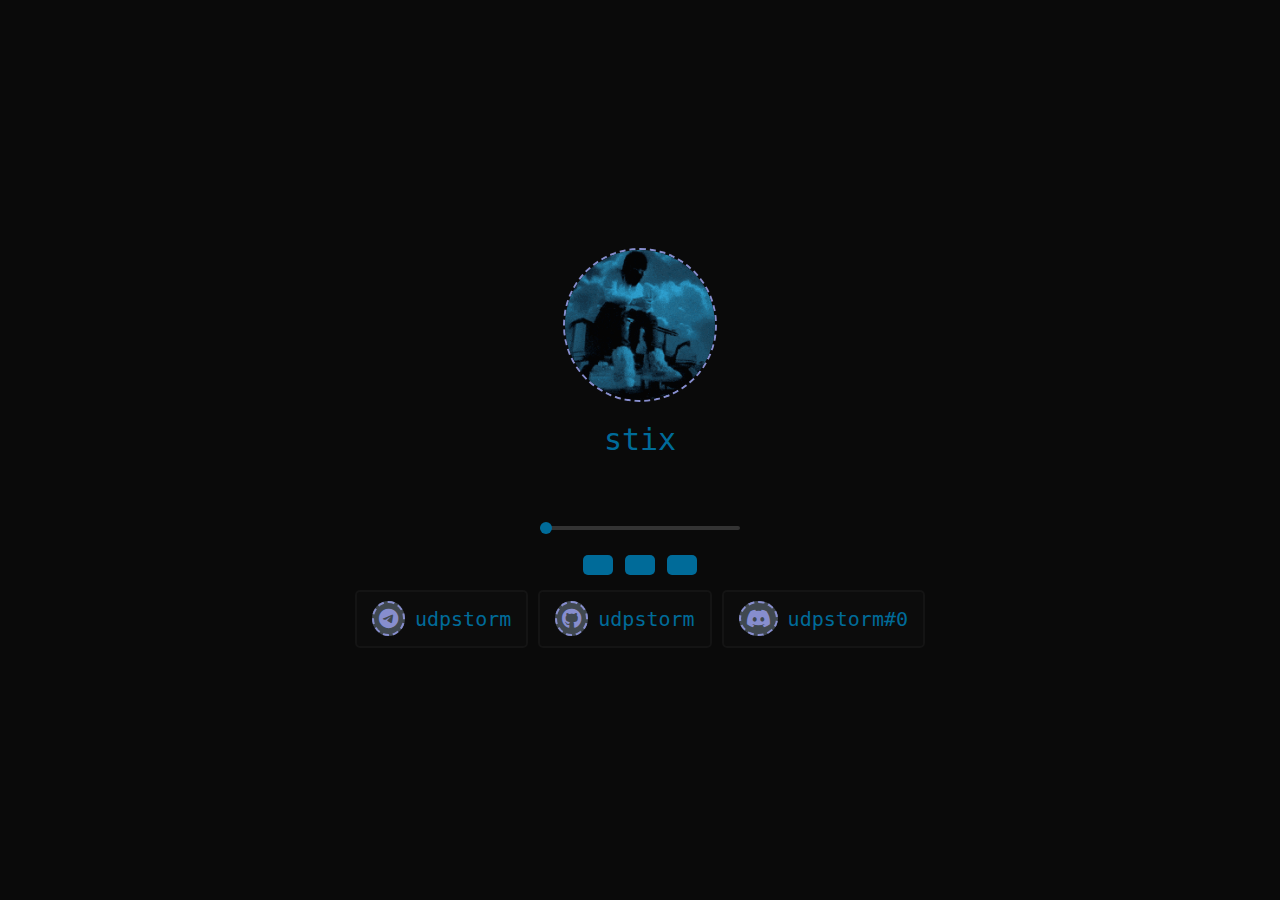
==== index.html @ 663b4402 "edited friends" ====
<!DOCTYPE html>
<html lang="en">
<head>
    <meta charset="UTF-8">
    <meta name="viewport" content="width=device-width, initial-scale=1.0">
    
    <meta property="og:title" content="@udpstorm">
    <meta property="og:description" content="Just a simple social display site lol">
    <meta property="og:image" id="embed-icon" content="https://udpstorm.wtf/assets/img/pfp.gif">
    <meta name="theme-color" content="#878ece">

    <link rel="stylesheet" href="assets/css/style.css">
    <link rel="shortcut icon" id="short-icon" href="assets/img/pfp.gif" type="image/x-icon">
    
    <script src="https://kit.fontawesome.com/b756c00e57.js" crossorigin="anonymous"></script>

    <title>​</title>
</head>
<body>
    <main>
        <img id="dc-pfp" src="assets/img/pfp.gif">
        <span id="who">stix</span>
        <span id="footer"></span>
        <!-- Music Player -->
        <div class="music-player">
            <!-- Music slider -->
            <input type="range" id="seek-bar" value="0" min="0" max="100" step="1">
    
            <!-- Control buttons -->
            <div class="controls">
                <button id="prev"><i class="icon fa-solid fa-backward"></i></button>
                <button id="play-pause"><i class="icon fa-solid fa-play"></i></button>
                <button id="next"><i class="icon fa-solid fa-forward"></i></button>
            </div>
        </div>
        <!-- Social Links -->
        <div class="flexbox">
            <a href="https://t.me/udpstorm" target="_blank"><button><i class="icon fa-brands telegram"></i>udpstorm</button></a>
            <a href="https://github.com/udpstorm" target="_blank"><button><i class="icon fa-brands github"></i>udpstorm</button></a>
            <a href="https://discord.com/users/1158429903629336646" target="_blank"><button><i class="icon fa-brands discord"></i>udpstorm#0</button></a>
        </div>
    </main>

    <div id="overlay"></div>
    <div id="popup">
        <h2>ʚ ♡ ɞ</h2>
        <ul>
            <li><img src="" id="vivi" alt="1123984474162597960"><span class="friend-name">vivi</span></li>
            <li><img src="" id="pj" alt="885963371134992385"><span class="friend-name">pj</span></li>
            <li><img src="" id="custom" alt="869687741955309578"><span class="friend-name">custom</span></li>
            <li><img src="" id="ria" alt="1155516642063814737"><span class="friend-name">ria</span></li>
            <li><img src="" id="inky" alt="1064184917086449765"><span class="friend-name">inky</span></li>
            <li><img src="" id="vinxy" alt="596716265263857665"><span class="friend-name">vinxy</span></li>
        </ul>
        <button onclick="closePopup()">close</button>
    </div>

    <audio id="audio" src=""></audio>
    
    <script src="assets/js/inspect.js"></script>
    <script src="assets/js/title.js"></script>
    <script src="assets/js/player.js"></script>
    <script src="assets/js/popup.js"></script>
    <script src="assets/js/popupAvatars.js"></script>
</body>
</html>
---- assets/css/style.css ----
@import url(fonts/icons.css);
@import url(variables.css);
@-webkit-keyframes fadeIn {
    0% {
        opacity: 0
    }
    to {
        opacity: 1
    }
}

@keyframes fadeIn {
    0% {
        opacity: 0
    }
    to {
        opacity: 1
    }
}

* {
    margin: 0;
}

html {
    scroll-behavior: smooth;
}

body {
    background-color: var(--bg-color);
    -webkit-animation-name: fadeIn;
    animation-name: fadeIn;
    animation-duration: 1s;
    font-family: monospace;
}

main {
    display: flex;
    justify-content: center;
    align-items: center;
    flex-direction: column;
    min-height: 100svh;
    padding: 0 1em;
}

img {
    cursor: pointer;
    object-fit: cover;
    border-radius: 50%;
    margin-bottom: 20px;
    border: var(--img-border);
    max-width: 150px;
}

#who {
    color: var(--text-color);
    font-size: clamp(25px, 8vw, 30px);
    margin-bottom: 10px;
}

#footer {
    color: var(--text-color-light);
    font-size: clamp(12px, 8vw, 20px);
    margin-bottom: 10px;
    text-align: center;
    padding: 10px;
    position: relative;
    display: inline-block;
    opacity: 0;
    transition: opacity 0.5s ease-in-out;
    will-change: opacity;
}

.slide-in-right {
    animation: slideInRight 0.5s forwards;
}

.slide-in-left {
    animation: slideInLeft 0.5s forwards;
}

button {
    background-color: var(--btn-bg);
    border: var(--btn-border);
    border-radius: 5px;
    padding: 15px;
    font-size: clamp(18px, 2vw, 20px);
    color: var(--btn-color);
    cursor: pointer;
    font-family: monospace;
    margin: 5px;
    transition: all 0.2s ease-in-out;
    display: inline;
}

a {
    text-decoration: none;
    color: var(--ahref-color);
    font-family: monospace;
}

.flexbox {
    display: flex;
    flex-direction: row;
}

.flexbox .icon {
    padding: 5px;
    font-style: normal;
    border: 2px dashed;
    color: var(--icon-color);
    cursor: pointer;
    transition: all 0.2s ease-in-out;
    border-radius: 50%;
    background-color: var(--icon-bg);
    margin-right: 10px;
}

button:hover {
    background-color: var(--btn-hover-bg);
    border-radius: 5px;
    padding: 20px;
    font-size: clamp(20px, 2vw, 25px);
}

.music-player {
    display: flex;
    flex-direction: column;
    align-items: center;
    justify-content: center;
    margin-top: 5px;
}

.music-player button {
    background-color: #006b99;
    border: none;
    color: white;
    padding: 10px 15px;
    margin: 10px 2px;
    border-radius: 5px;
    cursor: pointer;
    font-size: 16px;
}

.music-player button:focus {
    outline: none;
}

.music-player i {
    font-size: 18px;
}

#seek-bar {
    width: 200px;
    margin-top: 0px;
    margin-bottom: 15px;
    appearance: none;
    background: #333;
    height: 4px;
    border-radius: 5px;
    outline: none;
}

#seek-bar::-webkit-slider-thumb {
    appearance: none;
    width: 12px;
    height: 12px;
    background: #006b99;
    border-radius: 50%;
    cursor: pointer;
    transition: background 0.3s ease-in-out;
}

#seek-bar::-webkit-slider-thumb:hover {
    background: #2500cc;
}

#seek-bar::-moz-range-thumb {
    width: 12px;
    height: 12px;
    background: #006b99;
    border-radius: 50%;
    cursor: pointer;
    transition: background 0.3s ease-in-out;
}

#seek-bar::-moz-range-thumb:hover {
    background: #8100cc;
}

/* Pop-up Styles */
#popup {
    display: none; /* Hidden by default */
    position: fixed;
    top: 50%;
    left: 50%;
    transform: translate(-50%, -50%);
    background-color: var(--bg-color);
    padding: 20px;
    box-shadow: 0 4px 8px rgba(0, 0, 0, 0.2);
    border-radius: 10px;
    z-index: 1000;
    width: 300px;
    height: 300px; /* Fixed height for the 3x3 grid */
    opacity: 0; /* Initially hidden */
    transition: opacity 0.3s ease-in-out, transform 0.3s ease-in-out;
}

#popup.show {
    display: block; /* Ensure the popup becomes visible */
    opacity: 1;
}

#popup h2 {
    margin-top: 0;
    color: var(--text-color);
    font-size: 20px;
    font-family: monospace;
    text-align: center;
}

#popup ul {
    display: grid;
    grid-template-columns: repeat(3, 1fr); /* Create 3 columns */
    grid-gap: 10px; /* Space between blocks */
    list-style: none;
    padding: 0;
    margin: 20px 0 0 0; /* Add some spacing from the title */
}

#popup ul li {
    display: flex;
    justify-content: center;
    align-items: center;
    height: 80px; /* Make the blocks square */
    background-color: var(--btn-bg);
    color: var(--text-color);
    font-family: monospace;
    font-size: 18px;
    border-radius: 8px;
    text-align: center;
    transition: background-color 0.3s ease;
    overflow: hidden; /* Ensure images don't overflow out of the blocks */
    position: relative; /* Make it possible to layer the text and image */
}

#popup ul li img {
    position: absolute;
    top: 0;
    left: 0;
    width: 100%; /* Fit the images to the block's size */
    height: 100%;
    object-fit: cover; /* Ensure the images maintain aspect ratio */
    border-radius: 8px;
    filter: opacity(60%);
    z-index: 0; /* Send the image behind the text */
}

#popup ul li .friend-name {
    position: relative;
    z-index: 1; /* Ensure the text is on top of the image */
    color: white; /* Text color */
    font-weight: bold;
    text-shadow: 0px 2px 10px rgba(0, 0, 0, 0.5); /* Make the text readable over the image */
}

#popup ul li:hover {
    background-color: var(--btn-hover-bg); /* Change background on hover */
}

/* Close Button */
#popup button {
    background-color: var(--btn-bg);
    border: var(--btn-border);
    padding: 10px;
    color: var(--btn-color);
    font-size: 18px;
    cursor: pointer;
    border-radius: 5px;
    transition: all 0.2s ease-in-out;
    margin-top: 20px;
    width: 100%;
    text-align: center;
    font-family: monospace;
}

#popup button:hover {
    background-color: var(--btn-hover-bg);
    padding: 12px;
}

/* Background Overlay */
#overlay {
    display: none; /* Hidden by default */
    position: fixed;
    top: 0;
    left: 0;
    width: 100%;
    height: 100%;
    background: rgba(0, 0, 0, 0.7); /* Ensure the background is properly dimmed */
    z-index: 999;
}

#overlay.show {
    display: block; /* Show overlay when active */
}

::selection {
    background-color: var(--selection)
}

::-webkit-scrollbar {
    -webkit-appearance: none;
    width: 4px;
    height: 4px
}

::-webkit-scrollbar-button {
    display: none
}

::-webkit-scrollbar-thumb {
    background-color: var(--scroll-bar)
}

@keyframes slideInRight {
    0% {
        transform: translateX(100%);
        opacity: 0;
    }
    100% {
        transform: translateX(0);
        opacity: 1;
    }
}

@keyframes slideInLeft {
    0% {
        transform: translateX(-100%);
        opacity: 0;
    }
    100% {
        transform: translateX(0);
        opacity: 1;
    }
}

@media (max-width: 870px) {
    .flexbox {
        flex-direction: column;
    }
    .flexbox button {
        width: 100%;
    }

    .music-player {
        gap: 5px;
    }
    .music-player button {
        padding: 8px 12px;
    }
    .music-player i {
        font-size: 18px;
    }
}
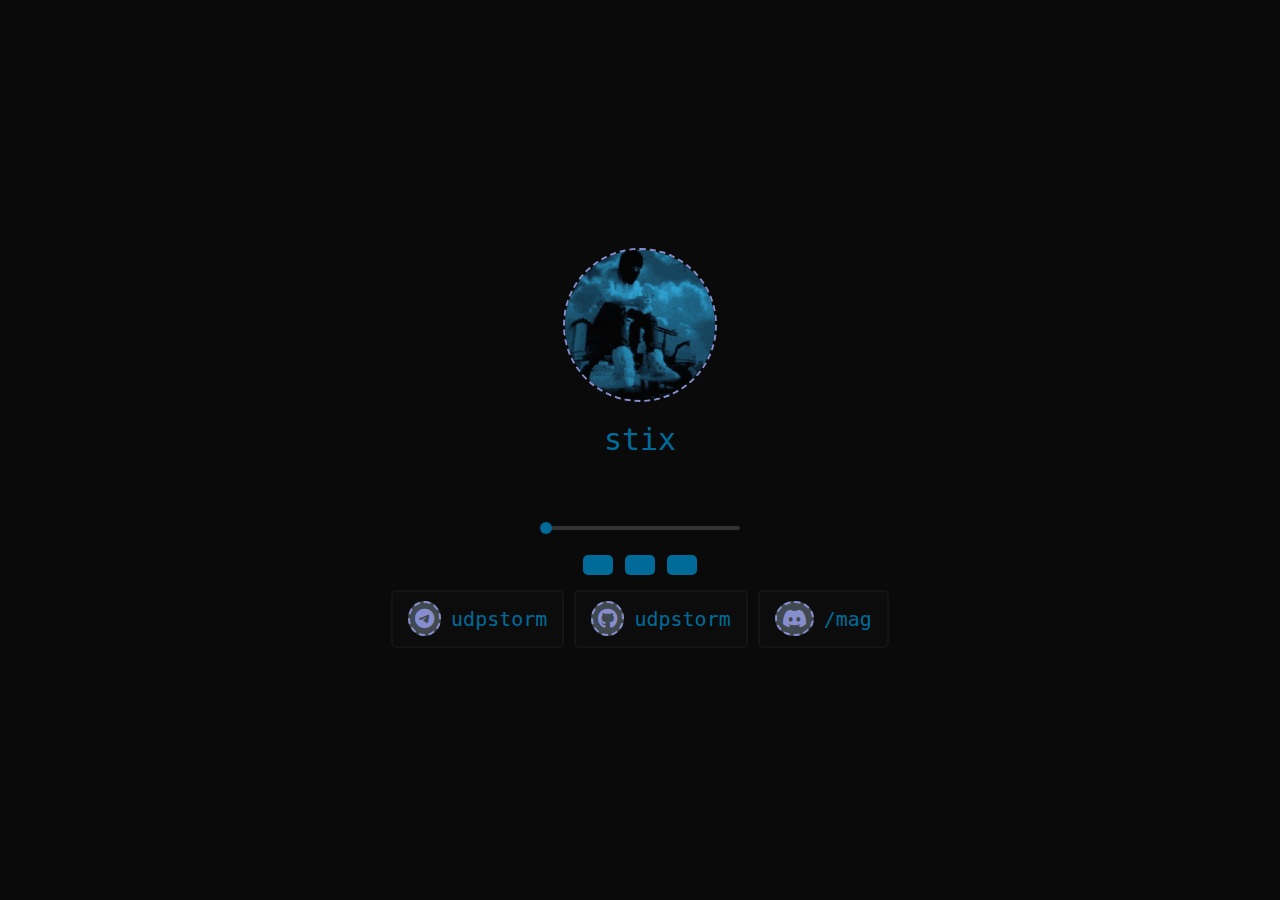
==== commit 91501029: "/mag promo" ====
--- a/index.html
+++ b/index.html
@@ -37,7 +37,7 @@
         <div class="flexbox">
             <a href="https://t.me/udpstorm" target="_blank"><button><i class="icon fa-brands telegram"></i>udpstorm</button></a>
             <a href="https://github.com/udpstorm" target="_blank"><button><i class="icon fa-brands github"></i>udpstorm</button></a>
-            <a href="https://discord.com/users/1158429903629336646" target="_blank"><button><i class="icon fa-brands discord"></i>udpstorm#0</button></a>
+            <a href="https://discord.gg/mag" target="_blank"><button><i class="icon fa-brands discord"></i>/mag</button></a>
         </div>
     </main>
 
@@ -45,7 +45,7 @@
     <div id="popup">
         <h2>ʚ ♡ ɞ</h2>
         <ul>
-            <li><img src="" id="vivi" alt="1123984474162597960"><span class="friend-name">vivi</span></li>
+            <li><img src="" id="vivi" alt="1123984474162597960"><span style="color: pink;" class="friend-name">vivi <3</span></li>
             <li><img src="" id="pj" alt="885963371134992385"><span class="friend-name">pj</span></li>
             <li><img src="" id="custom" alt="869687741955309578"><span class="friend-name">custom</span></li>
             <li><img src="" id="ria" alt="1155516642063814737"><span class="friend-name">ria</span></li>
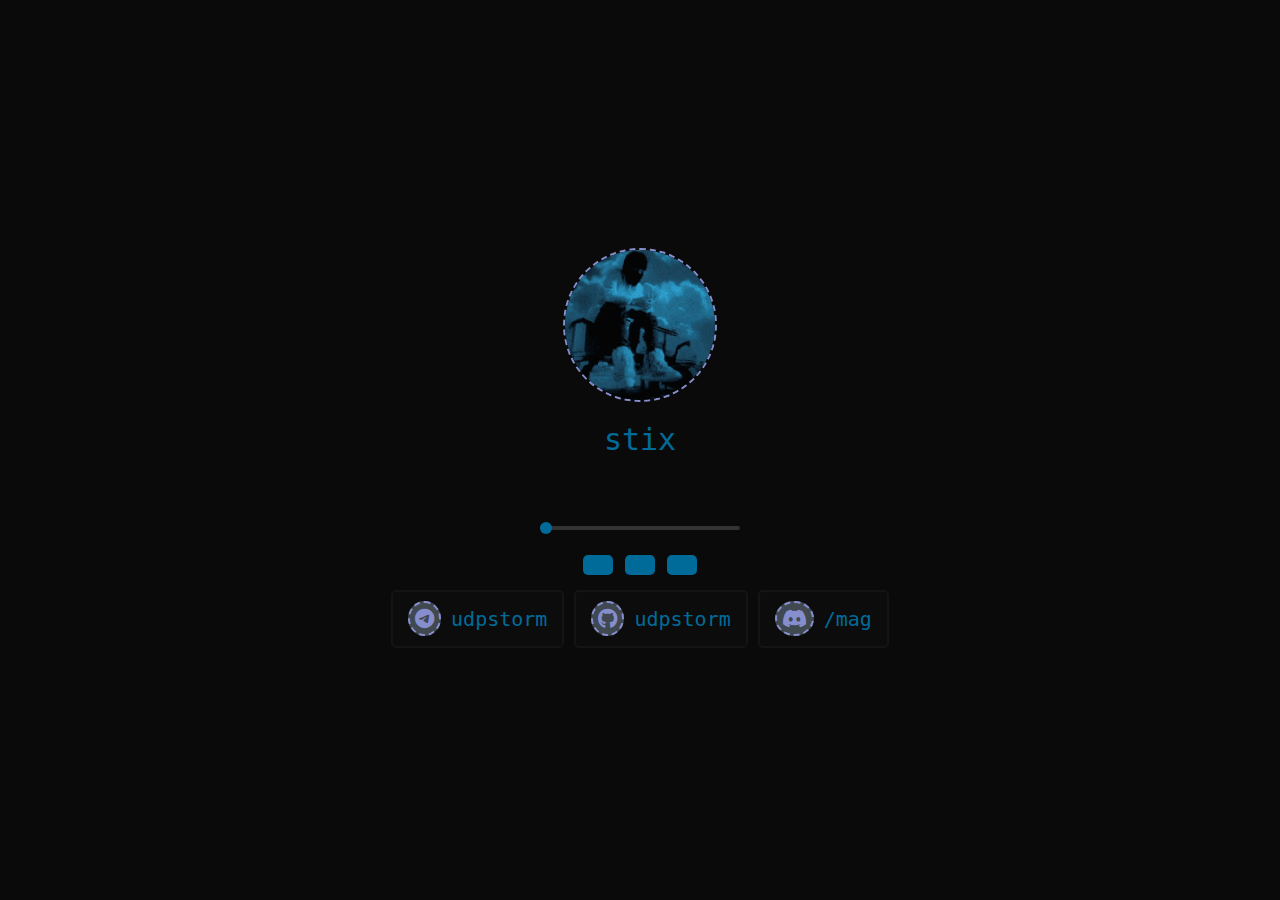
==== commit 872b8fa4: "edited names" ====
--- a/index.html
+++ b/index.html
@@ -45,7 +45,7 @@
     <div id="popup">
         <h2>ʚ ♡ ɞ</h2>
         <ul>
-            <li><img src="" id="vivi" alt="1123984474162597960"><span style="color: pink;" class="friend-name">vivi <3</span></li>
+            <li><img src="" id="nia" alt="1100142989369671792"><span style="color: pink;" class="friend-name">nia <3</span></li>
             <li><img src="" id="pj" alt="885963371134992385"><span class="friend-name">pj</span></li>
             <li><img src="" id="custom" alt="869687741955309578"><span class="friend-name">custom</span></li>
             <li><img src="" id="ria" alt="1155516642063814737"><span class="friend-name">ria</span></li>
--- a/assets/css/style.css
+++ b/assets/css/style.css
@@ -32,6 +32,11 @@
     animation-name: fadeIn;
     animation-duration: 1s;
     font-family: monospace;
+    user-select: none;
+    -webkit-user-select: none;
+    -moz-user-select: none;
+    -ms-user-select: none;
+    -o-user-select: none;
 }
 
 main {
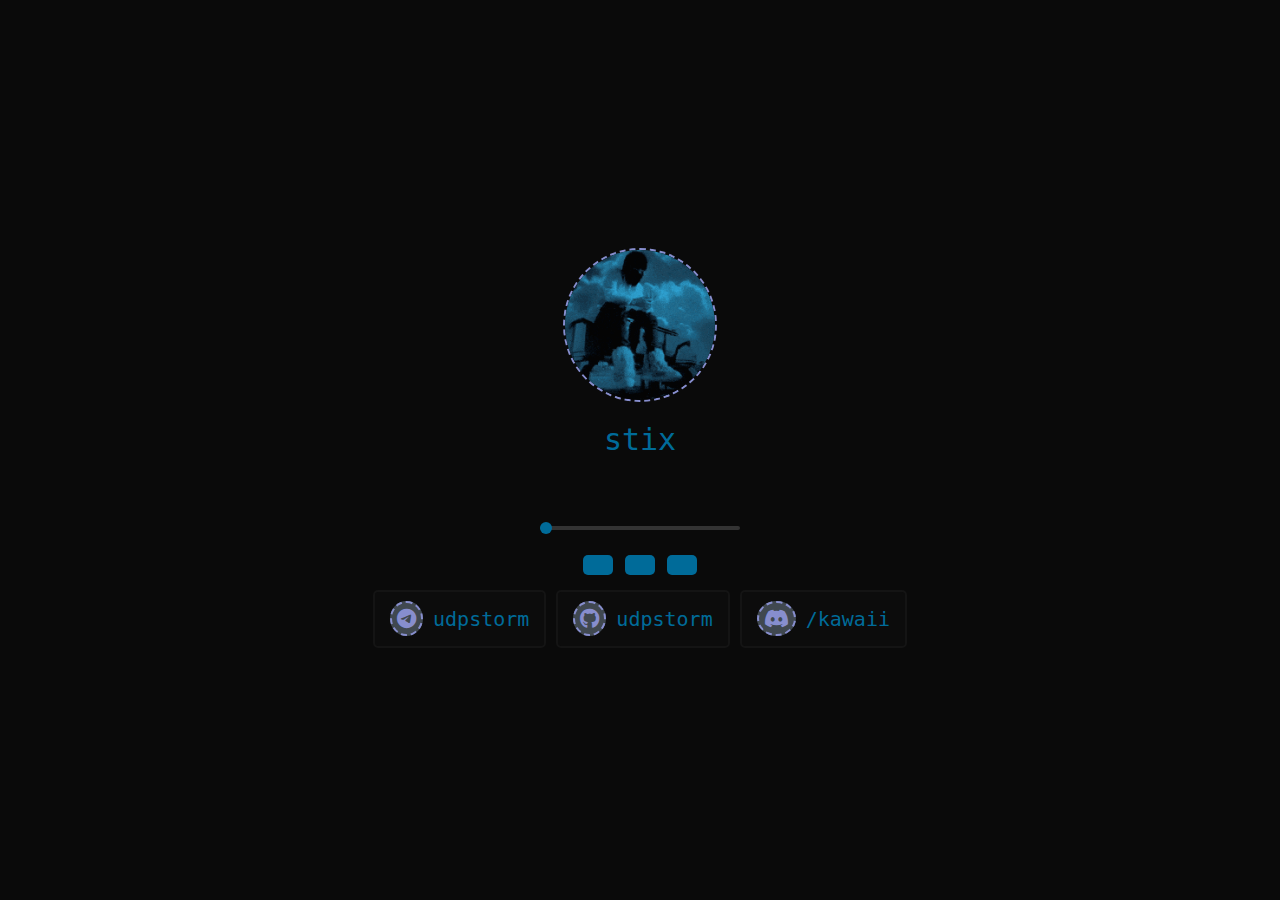
==== commit 20df255b: "edited dc server link" ====
--- a/index.html
+++ b/index.html
@@ -37,7 +37,7 @@
         <div class="flexbox">
             <a href="https://t.me/udpstorm" target="_blank"><button><i class="icon fa-brands telegram"></i>udpstorm</button></a>
             <a href="https://github.com/udpstorm" target="_blank"><button><i class="icon fa-brands github"></i>udpstorm</button></a>
-            <a href="https://discord.gg/mag" target="_blank"><button><i class="icon fa-brands discord"></i>/mag</button></a>
+            <a href="https://discord.gg/nGpFwBp62T" target="_blank"><button><i class="icon fa-brands discord"></i>/kawaii</button></a>
         </div>
     </main>
 
@@ -45,7 +45,7 @@
     <div id="popup">
         <h2>ʚ ♡ ɞ</h2>
         <ul>
-            <li><img src="" id="nia" alt="1100142989369671792"><span style="color: pink;" class="friend-name">nia <3</span></li>
+            <li><img src="" id="gaby" alt="1279469477305520128"><span style="color: pink;" class="friend-name">gaby <3</span></li>
             <li><img src="" id="pj" alt="885963371134992385"><span class="friend-name">pj</span></li>
             <li><img src="" id="custom" alt="869687741955309578"><span class="friend-name">custom</span></li>
             <li><img src="" id="ria" alt="1155516642063814737"><span class="friend-name">ria</span></li>
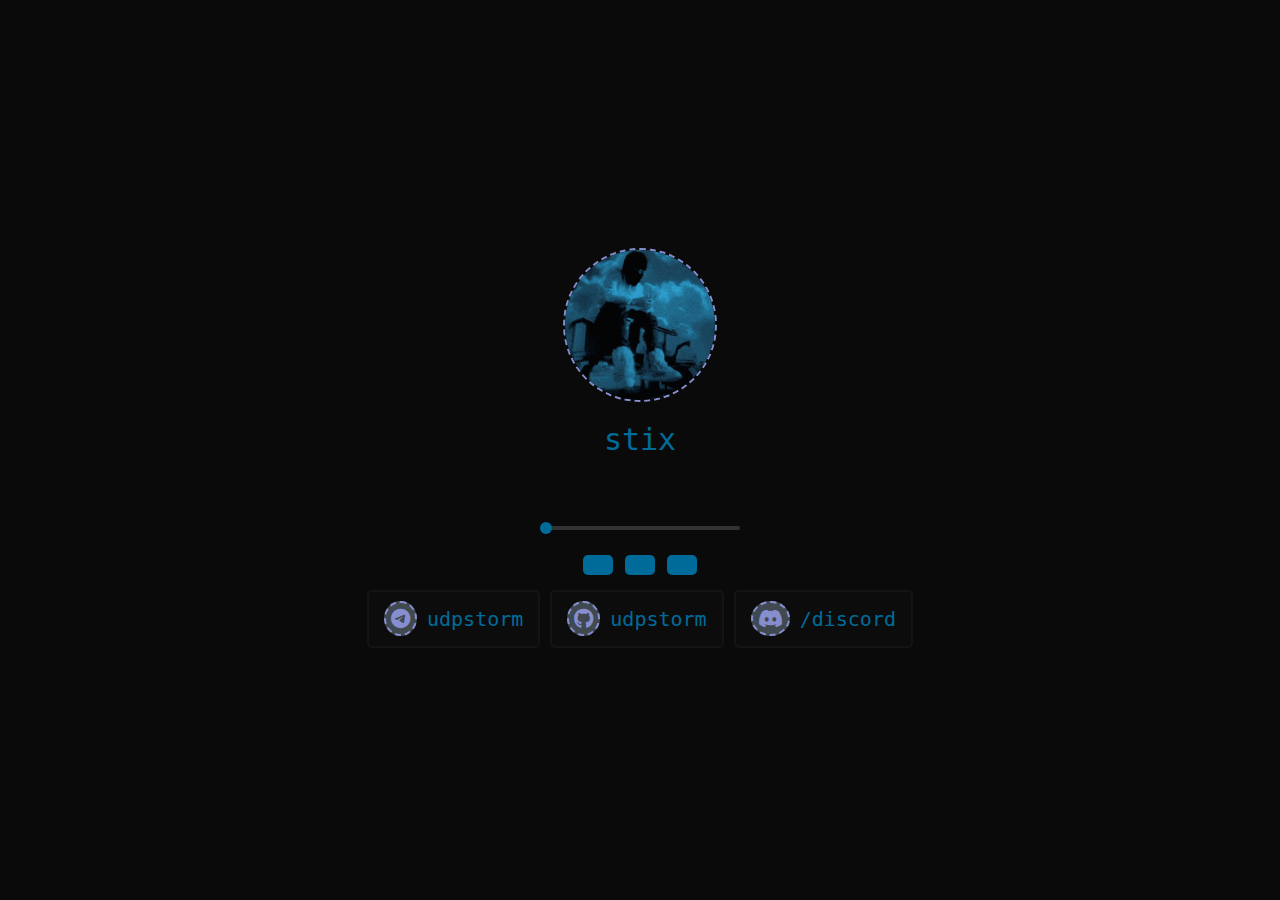
==== commit 8ddbbca4: "." ====
--- a/index.html
+++ b/index.html
@@ -37,7 +37,7 @@
         <div class="flexbox">
             <a href="https://t.me/udpstorm" target="_blank"><button><i class="icon fa-brands telegram"></i>udpstorm</button></a>
             <a href="https://github.com/udpstorm" target="_blank"><button><i class="icon fa-brands github"></i>udpstorm</button></a>
-            <a href="https://discord.gg/nGpFwBp62T" target="_blank"><button><i class="icon fa-brands discord"></i>/kawaii</button></a>
+            <a href="discord" target="_blank"><button><i class="icon fa-brands discord"></i>/discord</button></a>
         </div>
     </main>
 
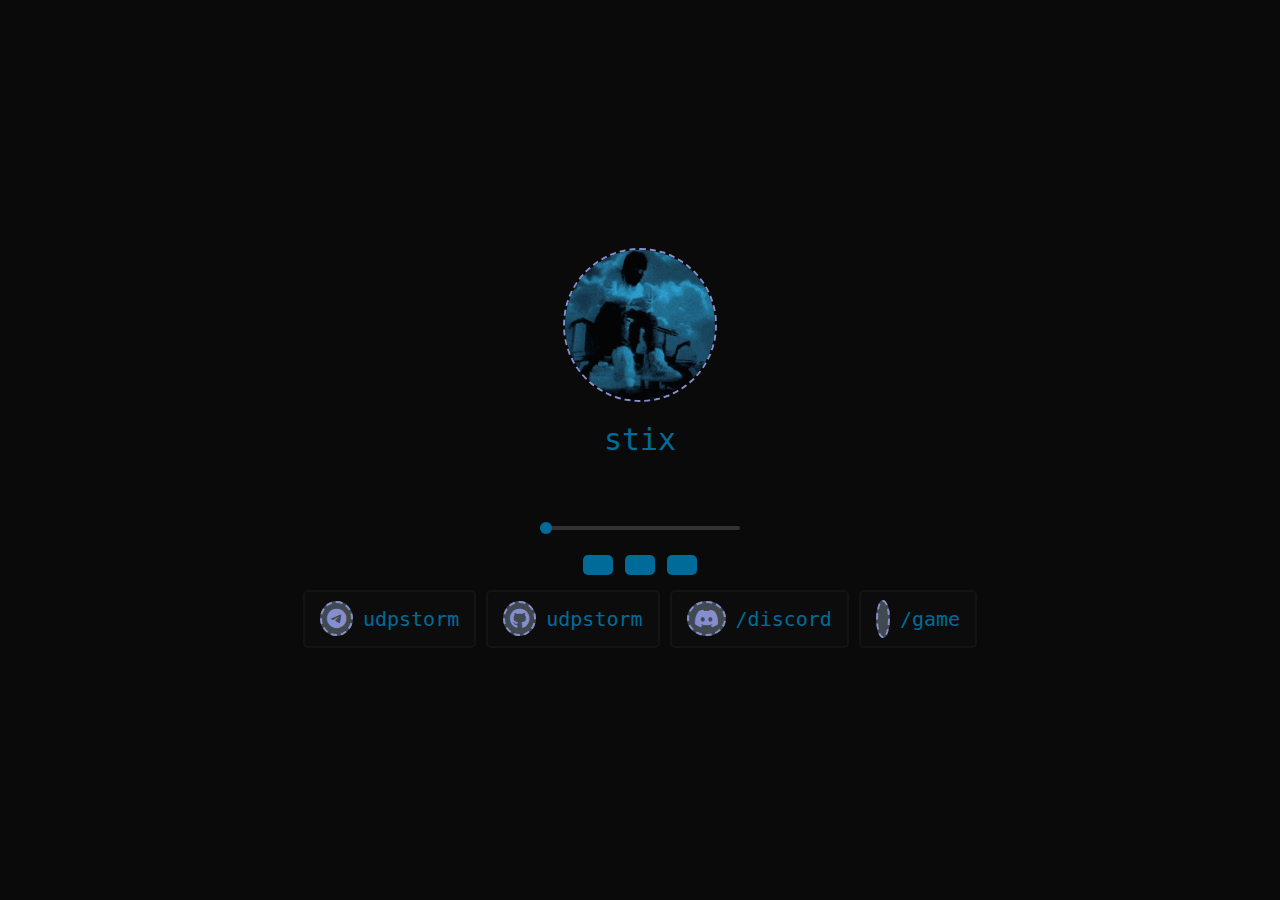
==== commit e413d89f: "updated stuff." ====
--- a/index.html
+++ b/index.html
@@ -38,6 +38,7 @@
             <a href="https://t.me/udpstorm" target="_blank"><button><i class="icon fa-brands telegram"></i>udpstorm</button></a>
             <a href="https://github.com/udpstorm" target="_blank"><button><i class="icon fa-brands github"></i>udpstorm</button></a>
             <a href="discord" target="_blank"><button><i class="icon fa-brands discord"></i>/discord</button></a>
+            <a href="game" target="_blank"><button><i class="icon fa-solid fa-gamepad"></i>/game</button></a>
         </div>
     </main>
 
